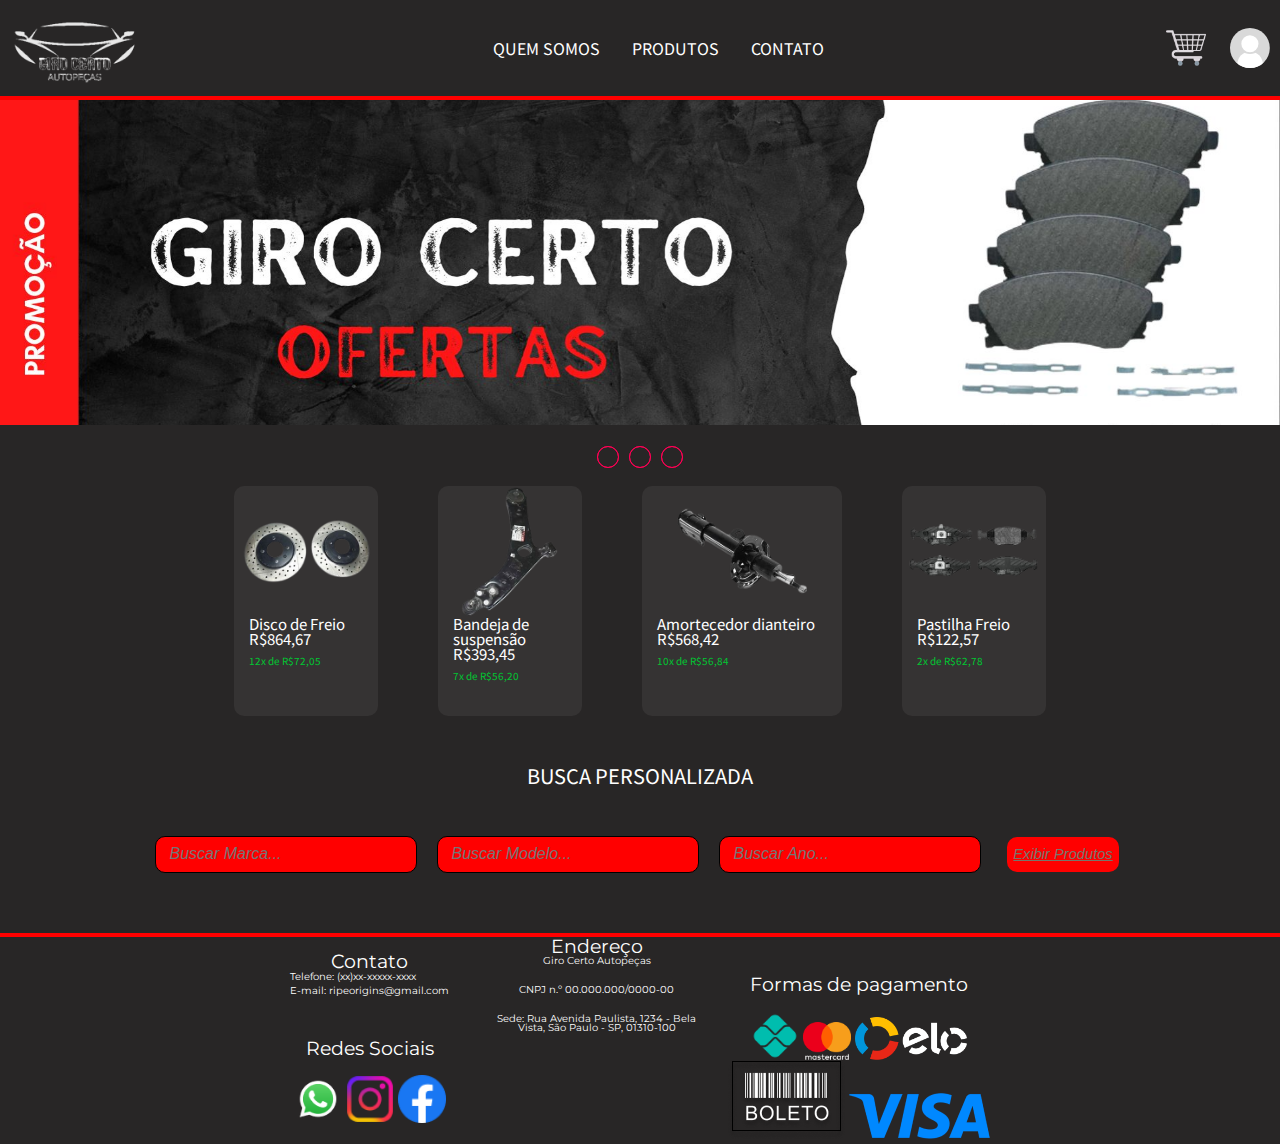
==== index.html @ 10807ea6 "first commit: v1" ====
<!DOCTYPE html>
<html lang="pt-br">
<head>
<!--Favicon-->
<link rel="shortcut icon" href="favicon_io/favicon.ico" type="image/x-icon">
<link rel="apple-touch-icon" sizes="180x180" href="favicon_io/apple-touch-icon.png">
<link rel="icon" type="image/png" sizes="32x32" href="favicon_io/favicon-32x32.png">
<link rel="icon" type="image/png" sizes="16x16" href="favicon_io/favicon-16x16.png">
<link rel="manifest" href="favicon_io/site.webmanifest">

<link rel="stylesheet" href="css/reset.css">
<link rel="stylesheet" href="css/style.css">
<link rel="stylesheet" href="css/produtos.css">
<script src="js/https://kit.fontawesome.com/b99e675b6e.js"></script>
    <title>Giro Certo - Autopeças</title>
</head>
<body>

<!--        HEADER      -->
    <header>
        <a href="index.html"><img id="logoInicio" src="img/logo.png" alt="logo"></a>
        <nav id="navInicio">
            <a class="navInicioA" href="empresa.html">QUEM SOMOS</a>
            <a class="navInicioA" href="produtos.html">PRODUTOS</a>
            <a  class="navInicioA" href="areadecontato.html">CONTATO</a>
            
        </nav>
        <div class="carrinho-login">
            <a href="carrinho.html"><img id="carrinho" src="img/carrinho.png"></a>
            <a href="login.html"><img id="login" src="img/Group 1.svg"></a>
        </div>
    </header>

<!--        MAIN / Painel Carrosel        -->
<main>
    <section class="slider">
        <div class="slider-content">
            
            <input type="radio" name="btn-radio" id="radio1">
            <input type="radio" name="btn-radio" id="radio2">
            <input type="radio" name="btn-radio" id="radio3">

            <div class="slide-box primeiro">
                <img class="img-desktop" src="img/banner.png" alt="slide 1">
                <img class="img-mobile" src="img/slide-1-mob.jpg" alt="slide 1">
            </div>

            <div class="slide-box">
                <img class="img-desktop" src="img/banner.png" alt="slide 3">
                <img class="img-mobile" src="img/slide-2-mob.jpg" alt="slide 1">
            </div>

            <div class="slide-box">
                <img class="img-desktop" src="img/banner.png" alt="slide 3">
                <img class="img-mobile" src="img/slide-3-mob.jpg" alt="slide 3">
            </div>

            <div class="nav-auto">
                <div class="auto-btn1"></div>
                <div class="auto-btn2"></div>
                <div class="auto-btn3"></div>
            </div>

            <div class="nav-manual">
                <label for="radio1" class="manual-btn"></label>
                <label for="radio2" class="manual-btn"></label>
                <label for="radio3" class="manual-btn"></label>
            </div>

        </div>
    </section>


        <!--Linha 2-->
    <section id="produtos-linha2">
        <!--Produto 5-->
        <article id="div-produto5">
                <div id="div2-produtos5">
                    <img id="img-produto1" src="img/disco-de-freio-up-tsi-1.0-removebg-preview.png" alt="disco de freio up tsi 1.0">
                </div>

                <h4 id="h4-produto5">Disco de Freio<br>
                R$864,67</h4>
                <p id="p-produto5">12x de R$72,05</p>
        
                <div id="div3-produto5">
                </div>
            </article>

        <!--Produto 6-->
        <article id="div-produto6">
            <div id="div2-produtos6">
                <img id="img-produto6" src="img/bandeja-suspensao-hyundai-kia-sportage-removebg-preview.png" alt="bandeja suspensão hyunadai">
            </div>

            <h4 id="h4-produto6">Bandeja de suspensão<br>
            R$393,45</h4>
            <p id="p-produto6">7x de R$56,20</p>
        
                <div id="div3-produto6">
                </div>
        </article>

        <!--Produto 7-->
        <article id="div-produto7">
            <div id="div2-produtos7">
                <img id="img-produto7" src="img/amortecedor-dianteiro-hb20-removebg-preview.png" alt="amortecedor dianteiro hb20">
            </div>


            <h4 id="h4-produto7">Amortecedor dianteiro<br>
            R$568,42</h4>
            <p id="p-produto7">10x de R$56,84</p>
        
                <div id="div3-produto7">
                </div>
            </article>
        <!--Produto 8-->
        <article id="div-produto8">
            <div id="div2-produtos8">
                <img id="img-produto8" src="img/pastilha-freio-dianteira-uno-removebg-preview.png" alt="pastilha de freio dianteiro uno">
            </div>

                <h4 id="h4-produto8">Pastilha Freio<br>
            R$122,57</h4>
                <p id="p-produto8">2x de R$62,78</p>
        
                <div id="div3-produto8">
                </div>
        </article>
    </section>

<!--Pesquisas Index-->
    <p id="buscaPersonalizada">BUSCA PERSONALIZADA</p>
    <div id="pesquisasIndex">
        <!--Pesquisa por Marca-->
        <div id="pesquisaMarca">
            <input type="text" id="txtBusca" placeholder="Buscar Marca..."/>
           
        </div>

        <!--Pesquisa por Modelo-->
        <div id="pesquisaModelo">
            <input type="text" id="txtBusca" placeholder="Buscar Modelo..."/>
            
        </div>

        <!--Pesquisa por Ano-->
        <div id="pesquisaAno">
            <input type="text" id="txtBusca" placeholder="Buscar Ano..."/>
            
        </div>

        <div id="exibirProdutos">
            <button id="buttonExibirProdutos"><a id="linkExibirProdutos"href="#">Exibir Produtos</a></button>
        </div>
    </div>

    <p id="linhadobanner"></p>

</main>

<footer>
    <section id="footersection">
        <article id="artfooter1">
           <div>
            <h2 class="footertitulo2 ">Contato</h2>
             <p class="footertexto">
                Telefone: (xx)xx-xxxxx-xxxx
             </p>
             <p class="footertexto">
                E-mail: ripeorigins@gmail.com
             </p>
            </div>
            <h2 class="footertitulo">Redes Sociais</h2>
            <div>
                <img class="footerimg" src="img/logo-whatsapp.png" alt="logo whatsapp">
                <img class="footerimg" src="img/logo-instagram.png" alt="logo instagram">
                <img class="footerimg" src="img/logo-facebook.png" alt="logo facebook">
            </div>
        </article>

        <article id="artfooter2">
            <div>
            <h2 class="footertitulo2 ">
                Endereço
            </h2>
            <p class="footertexto2">
                Giro Certo Autopeças<br>
            </p>
            <p class="footertexto2">
                CNPJ n.º 00.000.000/0000-00<br>
            </p>
            <p class="footertexto2">
                Sede: Rua Avenida Paulista, 1234  - Bela<br> Vista, São Paulo - SP, 01310-100<br>
            </p>
        </div>
        </article>
        
        <article id="artfooter3">
            <h2 class="footertitulo">
                Formas de pagamento
            </h2>
            <div>
                <img id="pix" class="footerimg" src="img//logo-pix.png" alt="pix">
                <img id="mastercard" class="footerimg" src="img/logo-mastercard.png" alt="Mastercard">
                <img id="elo" class="footerimgelo" src="img/logo-elo.png" alt="elo">
            </div>
            <div>
                <img id="boleto" src="img/logo-boleto.png" alt="boleto logo">
                <img id="visa" src="img/logo-visa.png" alt="logo visa">
            </div>
        </article>
    </section>
</footer>
</body>

</html>
---- css/style.css ----
@import url('https://fonts.googleapis.com/css2?family=Noto+Sans+KR:wght@400;700&display=swap');
@import url('https://fonts.googleapis.com/css2?family=Montserrat:wght@100&display=swap');



.carrinho-login{
	justify-content: space-between;
}
body{
	font-family: 'Noto Sans KR', sans-serif;
	background-color: #262628;
}
h1
 {font-size: 50px;
font-style: italic;
text-align: left;
color: black;
}
nav{

display: flex;
	
}

.header{
	width: 1000px;
	padding: 20px;
	background: #7690da;
	margin: 25px auto;
	border-radius: 5px;
	text-align: center;
}
.header p{
	font-size: 45px;
	text-transform: uppercase;
	font-weight: 700;
	color: #fff;
}
.container .input{
	border: 0;
	outline: none;
	color: #8b7d77;
}
a {
	color: white;
}

/* Inicio */

header{
	height: 6em;
	display: flex;
	align-items: center;
	justify-content: space-between;
	border-bottom:4px red;
	border-style: solid;
	font-family: 'Noto Sans KR', sans-serif;
  }
  .navInicioA{
	text-decoration: none;
	margin: 1em;
  }
  .navInicioA:hover{
	color: red;
	transition: 0.3s ease;
  }
  #logoInicio{
	margin-left: 0px;
  width: 150px;
  align-items: left;
 }
   #carrinho{
	   width: 40px;
	  
   }
#bannerimg{
margin-top: 7px;
margin-bottom: 7px;
width: 100%;
height: 350px;
}
#linhadobanner{
	border-bottom:4px red;
	border-style: solid;
}

#login{
	width: 40px;
	   margin-right: 10px;
	   margin-left: 20px;
}



/* Pesquisas Index*/
#buscaPersonalizada{
	font-family: 'Noto Sans KR', sans-serif;
	color: white;
	text-align: center;
	font-size: 20px;
	margin-top: 50px;

	
}
#pesquisasIndex{
	text-decoration: white;
	display:flex;
	justify-content: center;
	align-items: center;
	margin-top: 50px;	
	margin-bottom: 60px;
}

	/*Pesquisa Por Marca*/
	#pesquisaMarca{
		display: flex;
		align-items: center;
		padding-left: 10px;
		background-color:red;
		border:solid 1px;
		border-radius:10px;
		width: 250px;
		height: 35px;
		margin-left: 10px;
		margin-right: 10px;
  	}
  
	  #txtBusca{
	
		float:left;
		background-color:transparent;
		padding-left:0.2em;
		font-style:italic;
		font-size:1em;
		border:none;
		height:2em;
		width:14em;
  	}
	/* Pesquisa por Modelo */
	#pesquisaModelo{
		display: flex;
		align-items: center;
		padding-left: 10px;
		background-color:red;
		border:solid 1px;
		border-radius:10px;
		width: 250px;
		height: 35px;
		margin-left: 10px;
		margin-right: 10px;
  	}
  
 	 

	/*Pesquisa por Ano*/
	#pesquisaAno{
		display: flex;
		align-items: center;
		padding-left: 10px;
		background-color:red;
		border:solid 1px;
		border-radius:10px;
		width: 250px;
		height: 35px;
		margin-left: 10px;
		margin-right: 10px;
  	}
  
 	 
    /*Botao Exibir Produtos*/
	  #exibirProdutos{
		margin-left: 1em;
		margin-right: 1em;
  	}
  
 	 #buttonExibirProdutos{
		border-radius:10px;
		height: 35px;
		background-color: red;
		border: none;
  	}
	#buttonExibirProdutos:hover{
		transition: 0.3s ease;
		height: 40px;
		
	}
	#linkExibirProdutos{
		font-style:italic;
		font-size:1.1em;
		color: #76766c;
		border-radius: 10px;
		
	}
	#linkExibirProdutos:hover{
		color: white;
		transition: 1s;
	}
	#buttonExibirProdutos:hover{
		cursor: pointer;
		transition: 1s;
	}


	footer{

		color: white;
		display: flex;
		flex-direction: row;
		width: 100vw;
		justify-content: center;



	}
	#footersection{

		
		display: flex;
		flex-direction: row;
	


	}
	#divfooter{

		display: flex;
		flex-direction:column;

	}
	#artfooter1{

	display: flex;
	flex-direction: column;
	align-items: center;
	justify-content: center;
	text-align: left;
	margin-right: 3em;

		
	}
	
	#artfooter2{

	display: flex;
	flex-direction: column;
	text-align: left;
	margin-right: 2em;
	

	}
	#artfooter3{

		display: flex;
		flex-direction: column;
		align-items: center;
		justify-content: space-around;

	}
	
	.footertitulo{

		margin-top: 2em;
		margin-bottom: 0.9em;
		font-size: 1.2em;
		font-family: 'Montserrat', sans-serif;
		

	}
	.footertitulo2{

		margin-top: 2em;
		margin-bottom: 0.9em;
		font-size: 1.2em;
		font-family: 'Montserrat', sans-serif;
		text-align: center;
		

	}
	.footertexto2{

		
		margin-bottom: 2em;
		font-family: 'Montserrat', sans-serif;
		

	}
	.footertexto{

		margin-bottom: 0.5em;
		font-family: 'Montserrat', sans-serif;

	}
	.footerimg{

	width: 3em;

	}
	.footerimgelo{

		width: 7em;
	
		}

	/* teste banner*/ 

	section.slider{
    margin: 0 auto;
    width: 100%;
    height: auto;
    padding: 0 !important;
    overflow: hidden;
}

.slider-content{
    width: 400%;
    height: auto;
    display: flex;
}

.slider-content input, .img-mobile{
    display: none;
}

.slide-box{
    width: 25%;
    height: auto;
    position: relative;
    text-align: center;
    transition: 1s;
}

.slide-box img{
    width: 100%;
}

.nav-manual, .nav-auto{
    position: absolute;
    width: 100%;
    margin-top: 27%;
    display: flex;
    justify-content: center;
}

.nav-manual .manual-btn, .nav-auto div{
    border: 1px solid #ff0054;
    padding: 10px;
    border-radius: 50%;
    cursor: pointer;
    transition: 0.2s;
}

.nav-manual .manual-btn:not(:last-child), .nav-auto div:not(:last-child){
    margin-right: 10px;
}

.nav-manual .manual-btn:hover{
    background-color: #ff0054;
}

#radio1:checked ~ .nav-auto .auto-btn1, #radio2:checked ~ .nav-auto .auto-btn2, #radio3:checked ~ .nav-auto .auto-btn3{
    background-color: #ff0054;
}

#radio1:checked ~ .primeiro{
    margin-left: 0%;
}

#radio2:checked ~ .primeiro{
    margin-left: -25%;
}

#radio3:checked ~ .primeiro{
    margin-left: -50%;
}

@media screen and (max-width: 900px) {
    .img-desktop{
        display: none;
    }

    .img-mobile{
        display: block;
    }

    .nav-auto, .nav-manual{
        margin-top: 60%;
    }
	#visa{

		height: 2.7em;
		width: 4em;

	}
	#boleto{

		width: 4em;

	}
	#elo{

		width: 3.3em;
		height: 2em;

	}
	

}
@media screen and (max-width: 625px){

	#visa{

		height: 2.7em;
		width: 4em;

	}
	#boleto{

		width: 4em;

	}
	#elo{

		width: 3.3em;
		height: 2em;

	}
	.footertexto2{

        font-size: 0.6em;
        text-align: center;
    
       }
	a{

		font-size: 0.6em;

	}
	#carrinho{

		width: 2em;
		margin: 0;

	}
	#login{

		width: 2em;
		margin-left: 0.8em;

	}
	#logoInicio{

		width: 8em;

	}

}
---- css/produtos.css ----
body{
    background-color:#282626
}

  #logoInicio{
	margin-left: 0px;
  width: 150px;
  align-items: left;
 }
   #carrinho{
	   width: 40px;
	  
   }
/* Linha 1 */
#produtos-linha1{
    display: flex;
    justify-content: center;
    align-items: center;
    margin-top: 60px;
    margin-bottom: 30px;
}
/*  Produto 1 */
#div-produto1{
    margin-left: 30px;
    margin-right: 30px;
   background-color: #353333;
    border-radius: 10px;
    width: 200px;
    height: 230px;
    transition: .3s all ease-in-out; 
   
}
#div-produto1:hover{

transform: scale(1.1);
background-color: #575757;
height: 250px;


}
#div2-produtos1{
    display: flex;
    justify-content: center;
}
#img-produto1{
    width: 130px;
    height: 130px;
}
#h4-produto1{
    color: white;
    margin-left: 15px;
    font-size: 15px;
}
#p-produto1{
    color: rgb(0, 199, 50);
    margin-left: 15px;
    font-size: 10px;
    margin-bottom: 10px;
    margin-top: 10px;
}
#div3-produto1{
    display: flex;
    justify-content: center;
}
#comprar-produto1{
    
    background-color: #DFBA00;
    color: white;
    width: 130px;
    height: 25px;
    font-size: 15px;
    border-radius: 6px;
    cursor: pointer;
}
#comprar-produto1:hover{
    width: 150px;
    height: 30px;

}
#div4-produto1{
    display: flex;
    align-items: center;
    justify-content: center;
}
#carrinho-produto1{
    width: 20px;
    margin-left: 10px;
    
}

/*  Produto 2 */
#div-produto2{
    margin-left: 30px;
    margin-right: 30px;
   background-color: #353333;
    border-radius: 10px;
    width: 200px;
    height: 230px;
    transition: .3s all ease-in-out 
   
   
}
#div-produto2:hover{

    transform: scale(1.1);
    background-color: #575757;
    height: 250px;}
#div2-produtos2{
    display: flex;
    justify-content: center;
}
#img-produto2{
    width: 130px;
    height: 130px;
}
#h4-produto2{
    color: white;
    margin-left: 15px;
    font-size: 15px;
}
#p-produto2{
    color: rgb(0, 199, 50);
    margin-left: 15px;
    font-size: 10px;
    margin-bottom: 10px;
    margin-top: 10px;
}
#div3-produto2{
    display: flex;
    justify-content: center;
}
#div4-produto2{
    display: flex;
    align-items: center;
    justify-content: center;
}
#carrinho-produto2{
    width: 20px;
    margin-left: 10px;
    
}

/* Produto 3 */
#div-produto3{
    margin-left: 30px;
    margin-right: 30px;
   background-color: #353333;
    border-radius: 10px;
    width: 200px;
    height: 230px;
    transition: .3s all ease-in-out 
   
   
}
#div-produto3:hover{

    transform: scale(1.1);
    background-color: #575757;
    height: 250px;}
#div2-produtos3{
    display: flex;
    justify-content: center;
}
#img-produto3{
    width: 130px;
    height: 130px;
}
#h4-produto3{
    color: white;
    margin-left: 15px;
    font-size: 15px;
}
#p-produto3{
    color: rgb(0, 199, 50);
    margin-left: 15px;
    font-size: 10px;
    margin-bottom: 10px;
    margin-top: 10px;
}
#div3-produto3{
    display: flex;
    justify-content: center;
}
#comprar-produto3{
    
    background-color: #DFBA00;
    color: white;
    width: 130px;
    height: 25px;
    font-size: 15px;
    border-radius: 6px;
    cursor: pointer;
}
#comprar-produto3:hover{
    width: 150px;
    height: 30px;

}
#div4-produto3{
    display: flex;
    align-items: center;
    justify-content: center;
}
#carrinho-produto3{
    width: 20px;
    margin-left: 10px;   
}

/* Produto 4 */
#div-produto4{
    margin-left: 30px;
    margin-right: 30px;
   background-color: #353333;
    border-radius: 10px;
    width: 200px;
    height: 230px;
    transition: .3s all ease-in-out 
   
   
}
#div-produto4:hover{

    transform: scale(1.1);
    background-color: #575757;
    height: 250px;}
#div2-produtos4{
    display: flex;
    justify-content: center;
}
#img-produto4{
    width: 130px;
    height: 130px;
}
#h4-produto4{
    color: white;
    margin-left: 15px;
    font-size: 15px;
}
#p-produto4{
    color: rgb(0, 199, 50);
    margin-left: 15px;
    font-size: 10px;
    margin-bottom: 10px;
    margin-top: 10px;
}
#div3-produto4{
    display: flex;
    justify-content: center;
}
#comprar-produto4{
    
    background-color: #DFBA00;
    color: white;
    width: 130px;
    height: 25px;
    font-size: 15px;
    border-radius: 6px;
    cursor: pointer;
}
#comprar-produto4:hover{
    width: 150px;
    height: 30px;

}
#div4-produto4{
    display: flex;
    align-items: center;
    justify-content: center;
}
#carrinho-produto4{
    width: 20px;
    margin-left: 10px;   
}

/* Linha 2 */
#produtos-linha2{
   display: flex;
   justify-content: center;
   align-items: center;
   margin-top: 60px;
   margin-bottom: 30px;
}
/*  Produto 5 */
#div-produto5{
    margin-left: 30px;
    margin-right: 30px;
   background-color: #353333;
    border-radius: 10px;
    width: 200px;
    height: 230px;
    transition: .3s all ease-in-out
   
}
#div-produto5:hover{

    transform: scale(1.1);
    background-color: #575757;
    height: 250px;}
#div2-produtos5{
    display: flex;
    justify-content: center;
}
#img-produto5{
    width: 130px;
    height: 130px;
}
#h4-produto5{
    color: white;
    margin-left: 15px;
    font-size: 15px;
}
#p-produto5{
    color: rgb(0, 199, 50);
    margin-left: 15px;
    font-size: 10px;
    margin-bottom: 10px;
    margin-top: 10px;
}
#div3-produto5{
    display: flex;
    justify-content: center;
}
#comprar-produto5{
    
    background-color: #DFBA00;
    color: white;
    width: 130px;
    height: 25px;
    font-size: 15px;
    border-radius: 6px;
    cursor: pointer;
}
#comprar-produto5:hover{
    width: 150px;
    height: 30px;

}
#div4-produto5{
    display: flex;
    align-items: center;
    justify-content: center;
}
#carrinho-produto5{
    width: 20px;
    margin-left: 10px;
    
}

/*  Produto 6 */
#div-produto6{
    margin-left: 30px;
    margin-right: 30px;
   background-color: #353333;
    border-radius: 10px;
    width: 200px;
    height: 230px;
    transition: .3s all ease-in-out
   
}
#div-produto6:hover{

    transform: scale(1.1);
    background-color: #575757;
    height: 250px;}
#div2-produtos6{
    display: flex;
    justify-content: center;
}
#img-produto6{
    width: 130px;
    height: 130px;
}
#h4-produto6{
    color: white;
    margin-left: 15px;
    font-size: 15px;
}
#p-produto6{
    color: rgb(0, 199, 50);
    margin-left: 15px;
    font-size: 10px;
    margin-bottom: 10px;
    margin-top: 10px;
}
#div3-produto6{
    display: flex;
    justify-content: center;
}
#comprar-produto6{
    
    background-color: #DFBA00;
    color: white;
    width: 130px;
    height: 25px;
    font-size: 15px;
    border-radius: 6px;
    cursor: pointer;
}
#comprar-produto6:hover{
    width: 150px;
    height: 30px;

}
#div4-produto6{
    display: flex;
    align-items: center;
    justify-content: center;
}
#carrinho-produto6{
    width: 20px;
    margin-left: 10px;
    
}

/* Produto 7 */
#div-produto7{
    margin-left: 30px;
    margin-right: 30px;
   background-color: #353333;
    border-radius: 10px;
    width: 200px;
    height: 230px;
    transition: .3s all ease-in-out
   
}
#div-produto7:hover{

    transform: scale(1.1);
    background-color: #575757;
    height: 250px;}
#div2-produtos7{
    display: flex;
    justify-content: center;
}
#img-produto7{
    width: 130px;
    height: 130px;
}
#h4-produto7{
    color: white;
    margin-left: 15px;
    font-size: 15px;
}
#p-produto7{
    color: rgb(0, 199, 50);
    margin-left: 15px;
    font-size: 10px;
    margin-bottom: 10px;
    margin-top: 10px;
}
#div3-produto7{
    display: flex;
    justify-content: center;
}
#comprar-produto7{
    
    background-color: #DFBA00;
    color: white;
    width: 130px;
    height: 25px;
    font-size: 15px;
    border-radius: 6px;
    cursor: pointer;
}
#comprar-produto7:hover{
    width: 150px;
    height: 30px;

}
#div4-produto7{
    display: flex;
    align-items: center;
    justify-content: center;
}
#carrinho-produto7{
    width: 20px;
    margin-left: 10px;   
}

/* Produto 8 */
#div-produto8{
    margin-left: 30px;
    margin-right: 30px;
   background-color: #353333;
    border-radius: 10px;
    width: 200px;
    height: 230px;
    transition: .3s all ease-in-out
   
}
#div-produto8:hover{

    transform: scale(1.1);
    background-color: #575757;
    height: 250px;}
#div2-produtos8{
    display: flex;
    justify-content: center;
}
#img-produto8{
    width: 130px;
    height: 130px;
}
#h4-produto8{
    color: white;
    margin-left: 15px;
    font-size: 15px;
}
#p-produto8{
    color: rgb(0, 199, 50);
    margin-left: 15px;
    font-size: 10px;
    margin-bottom: 10px;
    margin-top: 10px;
}
#div3-produto8{
    display: flex;
    justify-content: center;
}
#comprar-produto8{
    
    background-color: #DFBA00;
    color: white;
    width: 130px;
    height: 25px;
    font-size: 15px;
    border-radius: 6px;
    cursor: pointer;
}
#comprar-produto8:hover{
    width: 150px;
    height: 30px;

}
#div4-produto8{
    display: flex;
    align-items: center;
    justify-content: center;
}
#carrinho-produto8{
    width: 20px;
    margin-left: 10px;   
}
@media screen and (max-width: 900px) {
    .img-desktop{
        display: none;
    }

    .img-mobile{
        display: block;
    }

    .nav-auto, .nav-manual{
        margin-top: 60%;
    }
	#div-produto4{

        display: none;

    }
    #div-produto7{

        display: none;

    }
    
   .footertexto{

    font-size: 0.6em;

   }
   .footertitulo2{

    margin: 0;

   }
   .footertexto2{

    font-size: 0.6em;
    text-align: center;

   }
            }
   .footertexto{

    font-size: 0.6em;

   }
   .footertitulo2{

    margin: 0;

   }
   .footertexto2{

    font-size: 0.6em;
    text-align: center;

   }
            
   .footertexto{

    font-size: 0.6em;

   }
   .footertitulo2{

    margin: 0;

   }
   .footertexto2{

    font-size: 0.6em;
    text-align: center;

   }

    
   .footertexto{

    font-size: 0.6em;

   }
   .footertitulo2{

    margin: 0;

   }
   .footertexto2{

    font-size: 0.6em;
    text-align: center;

   }
   #div-produto8{

    width: 9em;

   }
   #div-produto6{

    width: 9em;

   }
   #div-produto5{

    width: 9em;

   }
   #div-produto3{

    width: 9em;

   }
   #div-produto2{

    width: 9em;

   }
   #div-produto1{

    width: 9em;

   }

@media screen and (max-width: 625px){

    .footertexto2{

        font-size: 0.6em;
        text-align: center;
    
       }
       #div-produto8{
    
        width: 6.5em;
        height: 10em;
    
       }
       #div-produto6{
    
        width: 6.5em;
        height: 10em;
    
       }
       #div-produto5{
    
        width: 6.5em;
        height: 10em;
    
       }
       #div-produto3{
    
        width: 6.5em;
        height: 10em;
    
       }
       #div-produto2{
    
        width: 6.5em;
        height: 10em;
    
       }
       #div-produto1{
    
        width: 6.5em;
        height: 10em;
    
       }
       #img-produto1{

        width: 5em;
        height: 5em;

       }
       #img-produto6{

        width: 5em;
        height: 5em;

       }
       #img-produto8{

        width: 5em;
        height: 5em;

       }

}
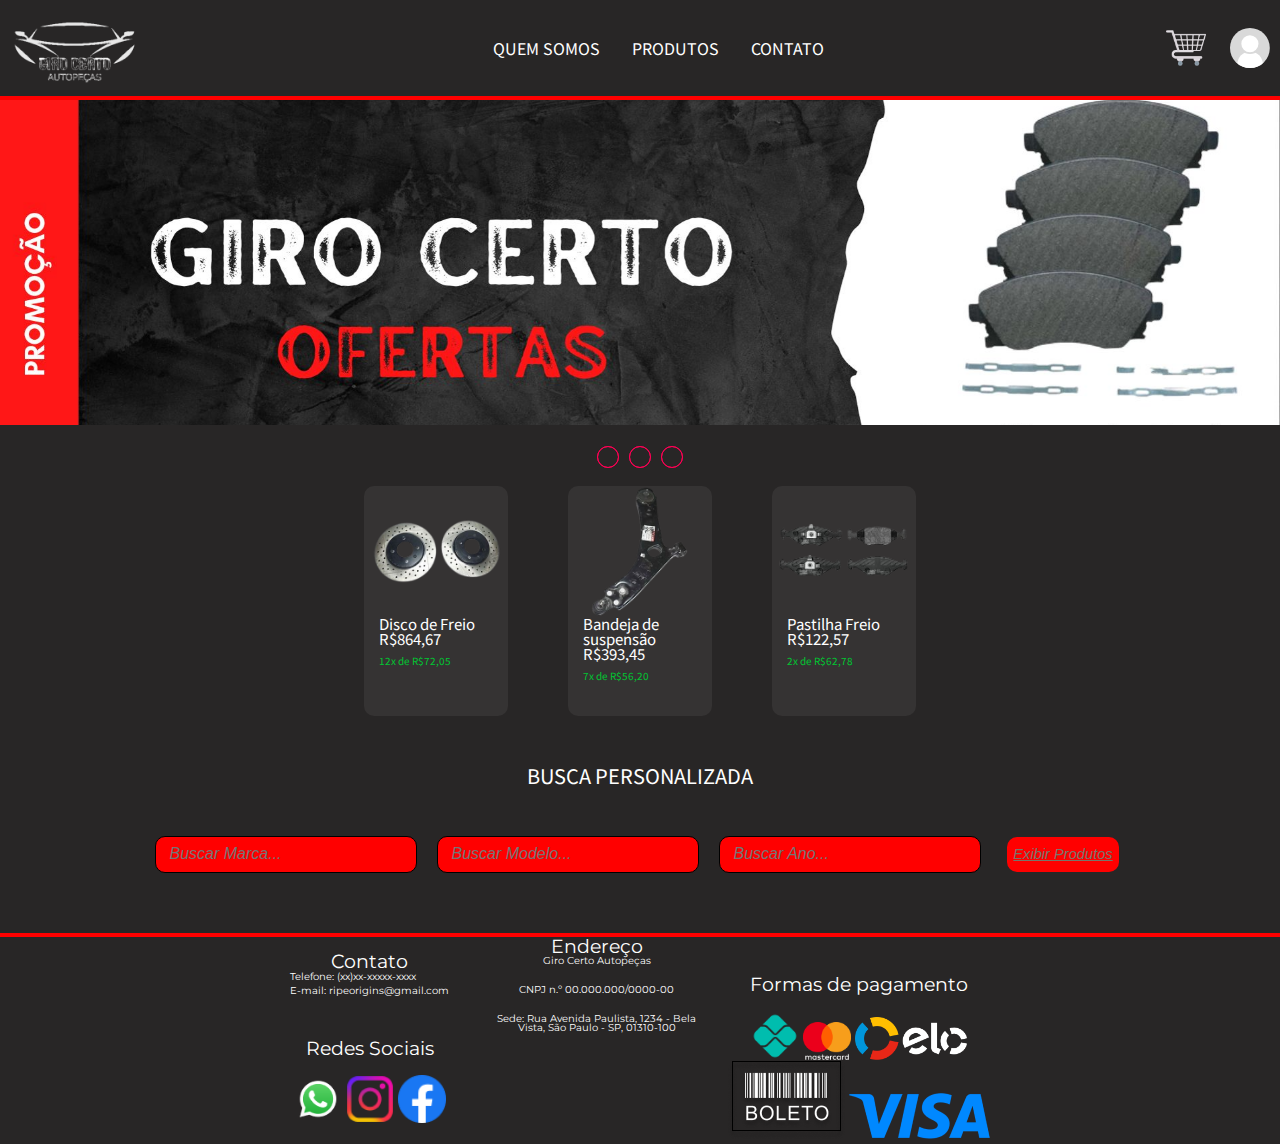
==== commit 14920b41: "feat: alguns produtos retirados" ====
--- a/index.html
+++ b/index.html
@@ -102,19 +102,7 @@
         </article>
 
         <!--Produto 7-->
-        <article id="div-produto7">
-            <div id="div2-produtos7">
-                <img id="img-produto7" src="img/amortecedor-dianteiro-hb20-removebg-preview.png" alt="amortecedor dianteiro hb20">
-            </div>
-
-
-            <h4 id="h4-produto7">Amortecedor dianteiro<br>
-            R$568,42</h4>
-            <p id="p-produto7">10x de R$56,84</p>
-        
-                <div id="div3-produto7">
-                </div>
-            </article>
+        
         <!--Produto 8-->
         <article id="div-produto8">
             <div id="div2-produtos8">
